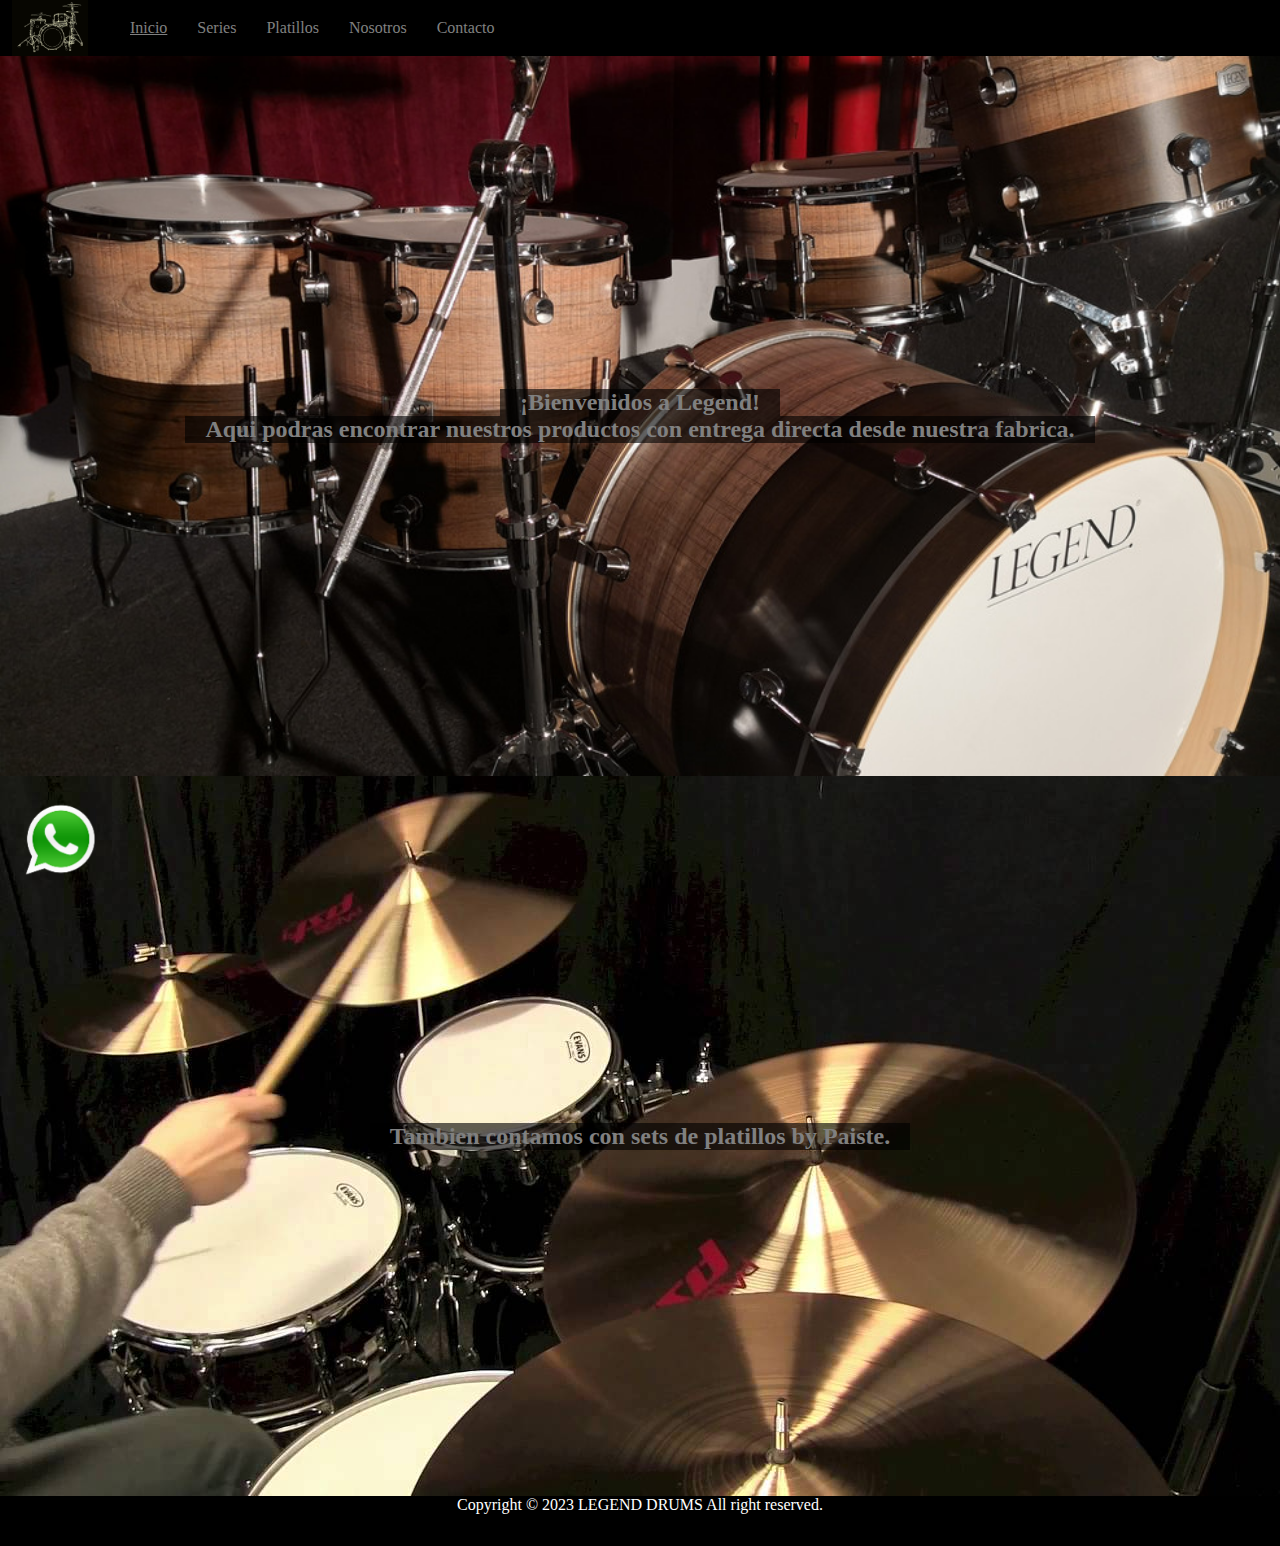
==== index.html @ 30da30fa "mi primer commit" ====
<!DOCTYPE html>
<html lang="en">
<head>
    <meta charset="UTF-8">
    <meta name="viewport" content="width=device-width, initial-scale=1.0">
    <title>Home|Legends Drums</title>
    <link rel="stylesheet" href="./styles/styles.css">
</head>
<body>
    <header>
        <img class="logo" src="./img/LOGOMENU.jpg" alt="logo de legend">
        <nav class="navbar">
            <ul class="menu">
                <li class="menu_item active"><a href="index.html">Inicio</a></li>
                <li class="menu_item"><a href="series.html">Series</a></li>
                <li class="menu_item"><a href="platillos.html">Platillos</a> </li>
                <li class="menu_item"><a href="nosotros.html">Nosotros</a> </li>
                <li class="menu_item"><a href="contacto.html">Contacto</a></li>
            </ul>
        </nav>
    </header>
    <main>
        <section class="imagenprincipal">
                <h2>¡Bienvenidos a Legend!</h2>
            <h2>Aqui podras encontrar nuestros productos con entrega directa desde nuestra fabrica.</h2>
            
        </section>
        <section class="imagenprincipal2">
            <h2>Tambien contamos con sets de platillos by Paiste.</h2>
        </section>
        <div>
            <img class="wpp" src="../img/whatsapp-png-wazapp-logo-whats-whatsapp-logo-whatsapp-icon-2050.png" alt="whatsapp">
        </div>
    </main>
    <footer>
        <p>Copyright © 2023 LEGEND DRUMS All right reserved.</p>
    </footer>
    
</body>
</html>
---- styles/styles.css ----
* {
    margin: 0;
    padding: 0;
    box-sizing: border-box;
}

header {
    background-color: black;
    display: flex;
    gap: 20px;
    grid-gap: 20px;  
}

.logo {
    width: 100px;
}
.navbar {
    display: flex;
    align-items: center;
}

.menu {
    display: flex;
    gap: 10px;
    grid-gap: 10px;
    list-style-type: none;
    align-items: center;
    height: 100%;
}

.menu_item {
    margin-inline: 10px;
}

.menu_item a {
    color: grey;
    text-decoration: none;
}

.menu_item.active a {
    text-decoration: underline;
}

footer {
    color: white;
    background-color: black;
    align-self: flex-end;
    height: 50px;
    width: 100%;
    text-align: center;

   
}

/* series */

.main {
    padding: 30px;
}

.bata1 {
    width: 20%;
    padding: 10px;
    background-color: grey;
    display: inline-block;
    margin-inline: 2%;
}

.bata1_imagen {
    width: 100%;
}

.bata1_titulo {
    font-size: 25px;
}

.bata1_descripcion {
    font-size: 15px;
}

.bata1_imagen {
    margin-bottom: 10px;
    padding-top: 10px;
}

.bata1_titulo {
    margin-bottom: 10px;
}

.bata1_descripcion {
    margin-bottom: 10px;
}

/* */

.wpp{
    position: fixed;
    bottom: 10px;
    left: 10px;
    width: 100px;
}

/* index */

.imagenprincipal {
    height: 80vh;
    background-image: url(../img/lengend_index.jpg);
    background-repeat: no-repeat;
    background-size: cover;
    background-position: center center;
    display: flex;
    justify-content: center;
    align-items: center;
    flex-direction: column;
}

.imagenprincipal h2 {
    color: grey;
    background-color: rgba(0, 0, 0, 0.619);
    padding-inline: 20px;
    
}

.imagenprincipal2 {
    height: 80vh;
    background-image: url(../img/paiste_index.jpg);
    background-repeat: no-repeat;
    background-size: cover;
    background-position: center center;
    display: flex;
    justify-content: center;
    align-items: center;
    flex-direction: column;
}

.imagenprincipal2 h2 {
    color: grey;
    background-color: rgba(0, 0, 0, 0.619);
    padding-inline: 20px;
    
}

/* platillos */

.filapst {
    background-color: grey;
    padding: 5px;
    padding: 10px;
    display: flex;
    gap: 20px;
    grid-gap: 20px;
    align-items: center;
    
}

.imagenpst {
    width: 250px;
}

/* nosotros */


/*contacto*/
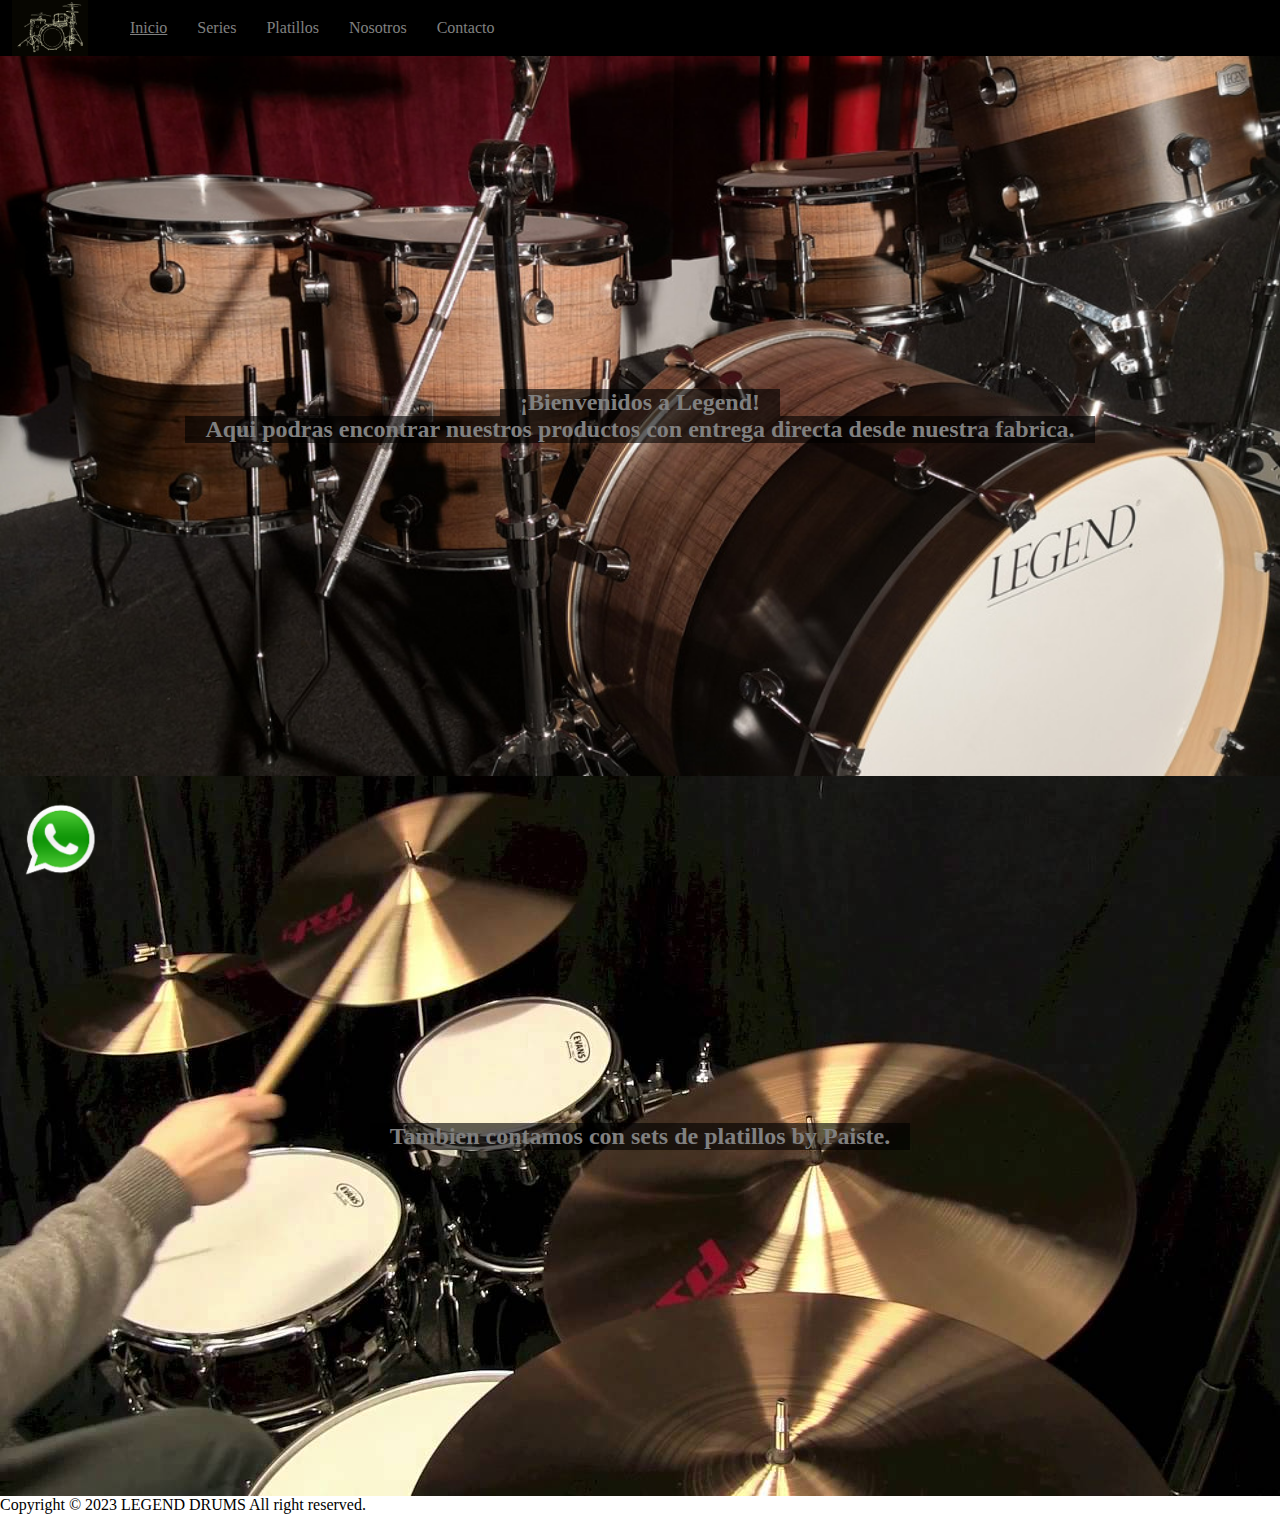
==== commit 5a77e48e: "........" ====
--- a/index.html
+++ b/index.html
@@ -11,11 +11,11 @@
         <img class="logo" src="./img/LOGOMENU.jpg" alt="logo de legend">
         <nav class="navbar">
             <ul class="menu">
-                <li class="menu_item active"><a href="index.html">Inicio</a></li>
-                <li class="menu_item"><a href="series.html">Series</a></li>
-                <li class="menu_item"><a href="platillos.html">Platillos</a> </li>
-                <li class="menu_item"><a href="nosotros.html">Nosotros</a> </li>
-                <li class="menu_item"><a href="contacto.html">Contacto</a></li>
+                <li class="menu_item active"><a href="./index.html">Inicio</a></li>
+                <li class="menu_item"><a href="./pages/series.html">Series</a></li>
+                <li class="menu_item"><a href="./pages/platillos.html">Platillos</a> </li>
+                <li class="menu_item"><a href="./pages/nosotros.html">Nosotros</a> </li>
+                <li class="menu_item"><a href="./pages/contacto.html">Contacto</a></li>
             </ul>
         </nav>
     </header>
--- a/styles/styles.css
+++ b/styles/styles.css
@@ -6,6 +6,7 @@
 
 header {
     background-color: black;
+    width: 100%;
     display: flex;
     gap: 20px;
     grid-gap: 20px;  
@@ -14,6 +15,7 @@
 .logo {
     width: 100px;
 }
+
 .navbar {
     display: flex;
     align-items: center;
@@ -41,54 +43,8 @@
     text-decoration: underline;
 }
 
-footer {
-    color: white;
-    background-color: black;
-    align-self: flex-end;
-    height: 50px;
-    width: 100%;
-    text-align: center;
-
-   
-}
-
-/* series */
-
-.main {
-    padding: 30px;
-}
-
-.bata1 {
-    width: 20%;
-    padding: 10px;
-    background-color: grey;
-    display: inline-block;
-    margin-inline: 2%;
-}
-
-.bata1_imagen {
-    width: 100%;
-}
-
-.bata1_titulo {
-    font-size: 25px;
-}
-
-.bata1_descripcion {
-    font-size: 15px;
-}
-
-.bata1_imagen {
-    margin-bottom: 10px;
-    padding-top: 10px;
-}
-
-.bata1_titulo {
-    margin-bottom: 10px;
-}
-
-.bata1_descripcion {
-    margin-bottom: 10px;
+footer{
+    margin-top: auto;
 }
 
 /* */
@@ -100,7 +56,75 @@
     width: 100px;
 }
 
+
+/* series */
+
+
+
+.contenedor {
+    gap: 10px 10px;
+    width: 100%;
+    height: 100vh;
+    display: grid;
+    grid-template-columns: 1fr 1fr;
+    grid-template-rows: 1fr 1fr 1fr;
+    grid-template-areas:
+    "caja1 caja2"
+    "caja3 caja4"
+    "caja5 caja5"
+}
+.caja {
+    border: 1px solid black;
+    background-color: white;
+    padding: 10px;
+}
+.caja1 {
+    grid-area: caja1;
+    background-color: white;
+    padding: 10px;
+}
+
+.caja2 {
+    grid-area: caja2;
+    background-color: white;
+    padding: 10px;
+}
+
+.caja3 {
+    grid-area: caja3;
+    background-color: white;
+    padding: 10px;
+}
+
+.caja4 {
+    grid-area: caja4;
+    background-color: white;
+}
+
+.caja5 {
+    grid-area: caja5;
+    background-color: white;
+    padding: 10px;
+    text-align: center;
+}
+
+@media screen and (max-width: 480px) {
+    
+    .contenedor {
+        height: 100vh;
+        display: flex;
+        flex-direction: column;
+    }
+
+    .caja {
+        flex: 1;
+    }
+
+}
+
 /* index */
+
+
 
 .imagenprincipal {
     height: 80vh;
@@ -142,24 +166,111 @@
 
 /* platillos */
 
-.filapst {
+.principio{
+    padding: 20px;
+    margin: 20px;
+    align-items: center;
+    justify-content: center;
+    width: 100%;
+}
+
+.container {
+    gap: 10px 10px;
+    width: 100%;
+    height: 100vh;
+    display: grid;
+    grid-template-columns: 1fr 1fr;
+    grid-template-rows: 1fr 1fr 1fr;
+    grid-template-areas:
+    "caja1 caja1"
+    "caja2 caja3"
+    "caja4 caja5"
+}
+.box {
+    border: 1px solid black;
+    background-color: aquamarine;
+}
+.box1 {
+    grid-area: caja1;
+    background-color: aquamarine;
+    padding: 5px;
+}
+
+.box2 {
+    grid-area: caja2;
+    background-color: aquamarine;
+    padding: 5px;
+}
+
+.box3 {
+    grid-area: caja3;
+    background-color: aquamarine;
+    padding: 5px;
+}
+
+.box4 {
+    grid-area: caja4;
+    background-color: aquamarine;
+    padding: 5px;
+}
+
+.box5 {
+    grid-area: caja5;
+    background-color: aquamarine;
+    padding: 5px;
+}
+
+@media screen and (max-width: 480px) {
+    .container {
+        height: 100vh;
+        display: flex;
+        flex-direction: column;
+    }
+    .box {
+        flex: 1;
+    }
+}
+
+/* nosotros */
+
+
+
+
+/*contacto*/
+
+
+
+.titulo {
+    text-align: center;
+    margin: 30px;
+}
+
+form {
+    width: 300px;
+    font-size: 16px;
+    margin: 0 auto;
+    padding: 20px;
+    border-radius: 3px;
     background-color: grey;
-    padding: 5px;
-    padding: 10px;
-    display: flex;
-    gap: 20px;
-    grid-gap: 20px;
-    align-items: center;
-    
-}
-
-.imagenpst {
-    width: 250px;
-}
-
-/* nosotros */
-
-
-/*contacto*/
-
-
+    color: azure;
+}
+
+input,textarea {
+    border: 0;
+    outline: none;
+    width: 260px;
+}
+.field {
+    border: solid 1px #999;
+    padding: 10px;
+    
+}
+
+.field:hover {
+    border-color: blue;
+}
+
+button {
+    text-align: center;
+}
+
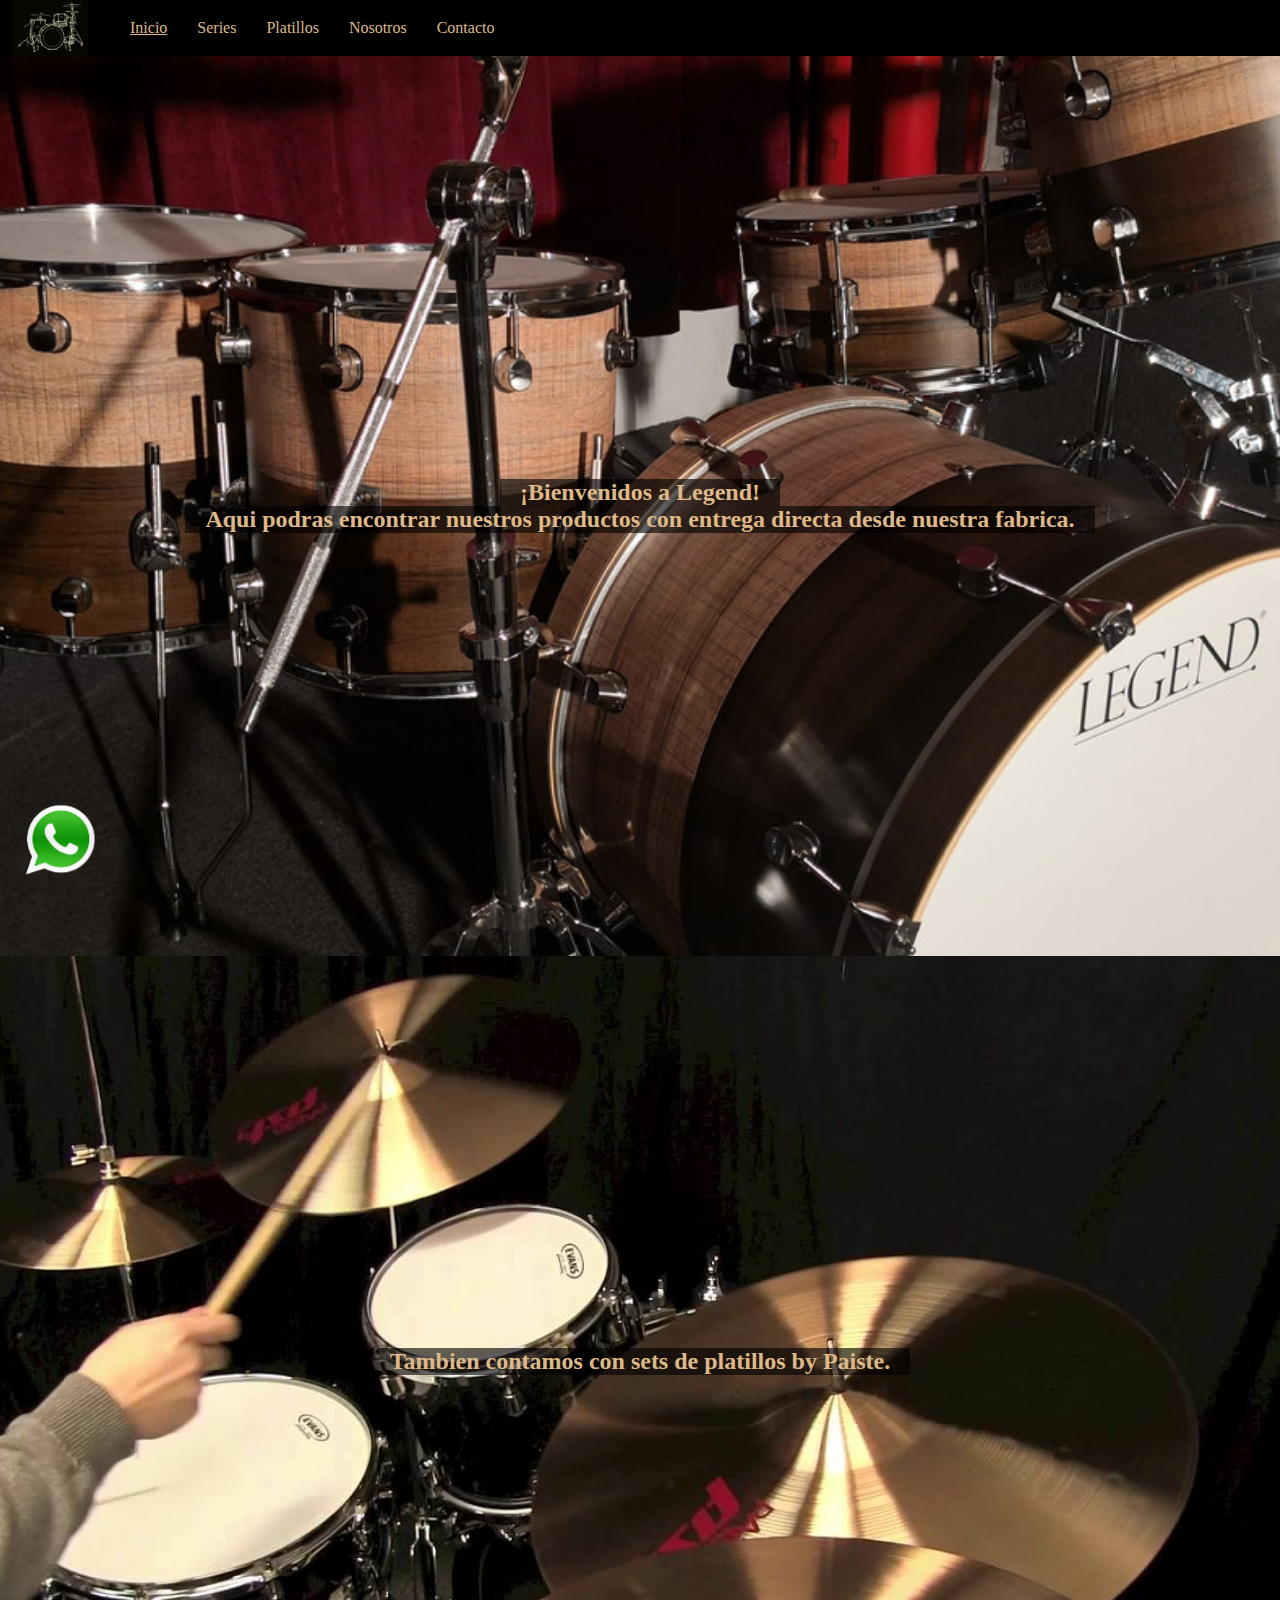
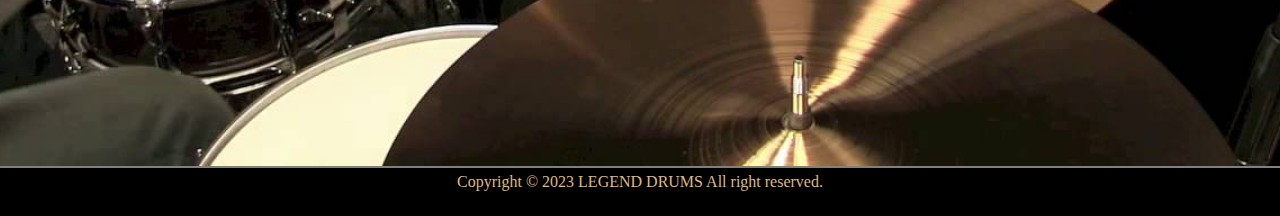
==== commit fef9074c: ".." ====
--- a/index.html
+++ b/index.html
@@ -29,7 +29,7 @@
             <h2>Tambien contamos con sets de platillos by Paiste.</h2>
         </section>
         <div>
-            <img class="wpp" src="../img/whatsapp-png-wazapp-logo-whats-whatsapp-logo-whatsapp-icon-2050.png" alt="whatsapp">
+            <img class="wpp" src="./img/whatsapp-png-wazapp-logo-whats-whatsapp-logo-whatsapp-icon-2050.png" alt="whatsapp">
         </div>
     </main>
     <footer>
--- a/styles/styles.css
+++ b/styles/styles.css
@@ -19,6 +19,7 @@
 .navbar {
     display: flex;
     align-items: center;
+    
 }
 
 .menu {
@@ -28,6 +29,11 @@
     list-style-type: none;
     align-items: center;
     height: 100%;
+    height: 50px;
+}
+
+.menu_item:hover{
+    border: 2px solid burlywood;
 }
 
 .menu_item {
@@ -35,7 +41,7 @@
 }
 
 .menu_item a {
-    color: grey;
+    color: burlywood;
     text-decoration: none;
 }
 
@@ -43,8 +49,20 @@
     text-decoration: underline;
 }
 
+body{
+    background-color: beige;
+}
+
 footer{
-    margin-top: auto;
+    background-color: black;
+    color: burlywood;
+    bottom: 0;
+    left: 0;
+    width: 100%;
+    height: 50px;
+    border-top: 2px solid grey;
+    padding: 5px 0;
+    text-align: center;
 }
 
 /* */
@@ -127,7 +145,7 @@
 
 
 .imagenprincipal {
-    height: 80vh;
+    height: 100vh;
     background-image: url(../img/lengend_index.jpg);
     background-repeat: no-repeat;
     background-size: cover;
@@ -139,14 +157,14 @@
 }
 
 .imagenprincipal h2 {
-    color: grey;
+    color: burlywood;
     background-color: rgba(0, 0, 0, 0.619);
     padding-inline: 20px;
     
 }
 
 .imagenprincipal2 {
-    height: 80vh;
+    height: 90vh;
     background-image: url(../img/paiste_index.jpg);
     background-repeat: no-repeat;
     background-size: cover;
@@ -158,7 +176,7 @@
 }
 
 .imagenprincipal2 h2 {
-    color: grey;
+    color: burlywood;
     background-color: rgba(0, 0, 0, 0.619);
     padding-inline: 20px;
     
@@ -166,13 +184,13 @@
 
 /* platillos */
 
-.principio{
+/*.principio{
     padding: 20px;
     margin: 20px;
     align-items: center;
     justify-content: center;
     width: 100%;
-}
+}*/
 
 .container {
     gap: 10px 10px;
@@ -187,37 +205,57 @@
     "caja4 caja5"
 }
 .box {
-    border: 1px solid black;
-    background-color: aquamarine;
+    border: 2px solid burlywood;
+    border-radius: 5px;
 }
 .box1 {
     grid-area: caja1;
-    background-color: aquamarine;
-    padding: 5px;
+    background-color: white;
+    color: burlywood;
+    padding: 5px;
+    margin: 20px 20px 10px 20px;
+    text-align: center;
 }
 
 .box2 {
     grid-area: caja2;
-    background-color: aquamarine;
-    padding: 5px;
+    background-color: white;
+    color: burlywood;
+    padding: 5px;
+    margin: 10px 10px 10px 20px;
+    display: grid;
+    place-items: center;
 }
 
 .box3 {
     grid-area: caja3;
-    background-color: aquamarine;
-    padding: 5px;
+    background-color: white;
+    color: burlywood;
+    padding: 5px;
+    margin: 10px 20px 10px 10px;
+    display: grid;
+    place-items: center;
+    
 }
 
 .box4 {
     grid-area: caja4;
-    background-color: aquamarine;
-    padding: 5px;
+    background-color: white;
+    color: burlywood;
+    padding: 5px;
+    margin: 10px 10px 10px 20px;
+    display: grid;
+    place-items: center;
 }
 
 .box5 {
     grid-area: caja5;
-    background-color: aquamarine;
-    padding: 5px;
+    background-color: white;
+    color: burlywood;
+    padding: 5px;
+    margin: 10px 20px 10px 10px;
+    display: grid;
+    place-items: center;
 }
 
 @media screen and (max-width: 480px) {
@@ -236,13 +274,27 @@
 
 
 
+
 /*contacto*/
 
-
-
-.titulo {
-    text-align: center;
+.imagencontacto {
+    height: 100vh;
+    background-image: url(../img/lengend_index.jpg);
+    background-repeat: repeat;
+    background-size: cover;
+    background-position: center center;
+    display: flex;
+    justify-content: center;
+    align-items: center;
+    flex-direction: column;
+}
+
+.imagencontacto h2 {
+    color: burlywood;
+    background-color: rgba(0, 0, 0, 0.495);
+    padding-inline: 20px;
     margin: 30px;
+    
 }
 
 form {
@@ -250,9 +302,11 @@
     font-size: 16px;
     margin: 0 auto;
     padding: 20px;
-    border-radius: 3px;
-    background-color: grey;
-    color: azure;
+    margin: 50px;
+    border-radius: 5px;
+    border: solid 2px brown;
+    background-color: burlywood;
+    color: black;
 }
 
 input,textarea {
@@ -261,13 +315,14 @@
     width: 260px;
 }
 .field {
-    border: solid 1px #999;
+    border: solid 2px brown;
+    border-radius: 5px;
     padding: 10px;
     
 }
 
 .field:hover {
-    border-color: blue;
+    border-color: beige;
 }
 
 button {
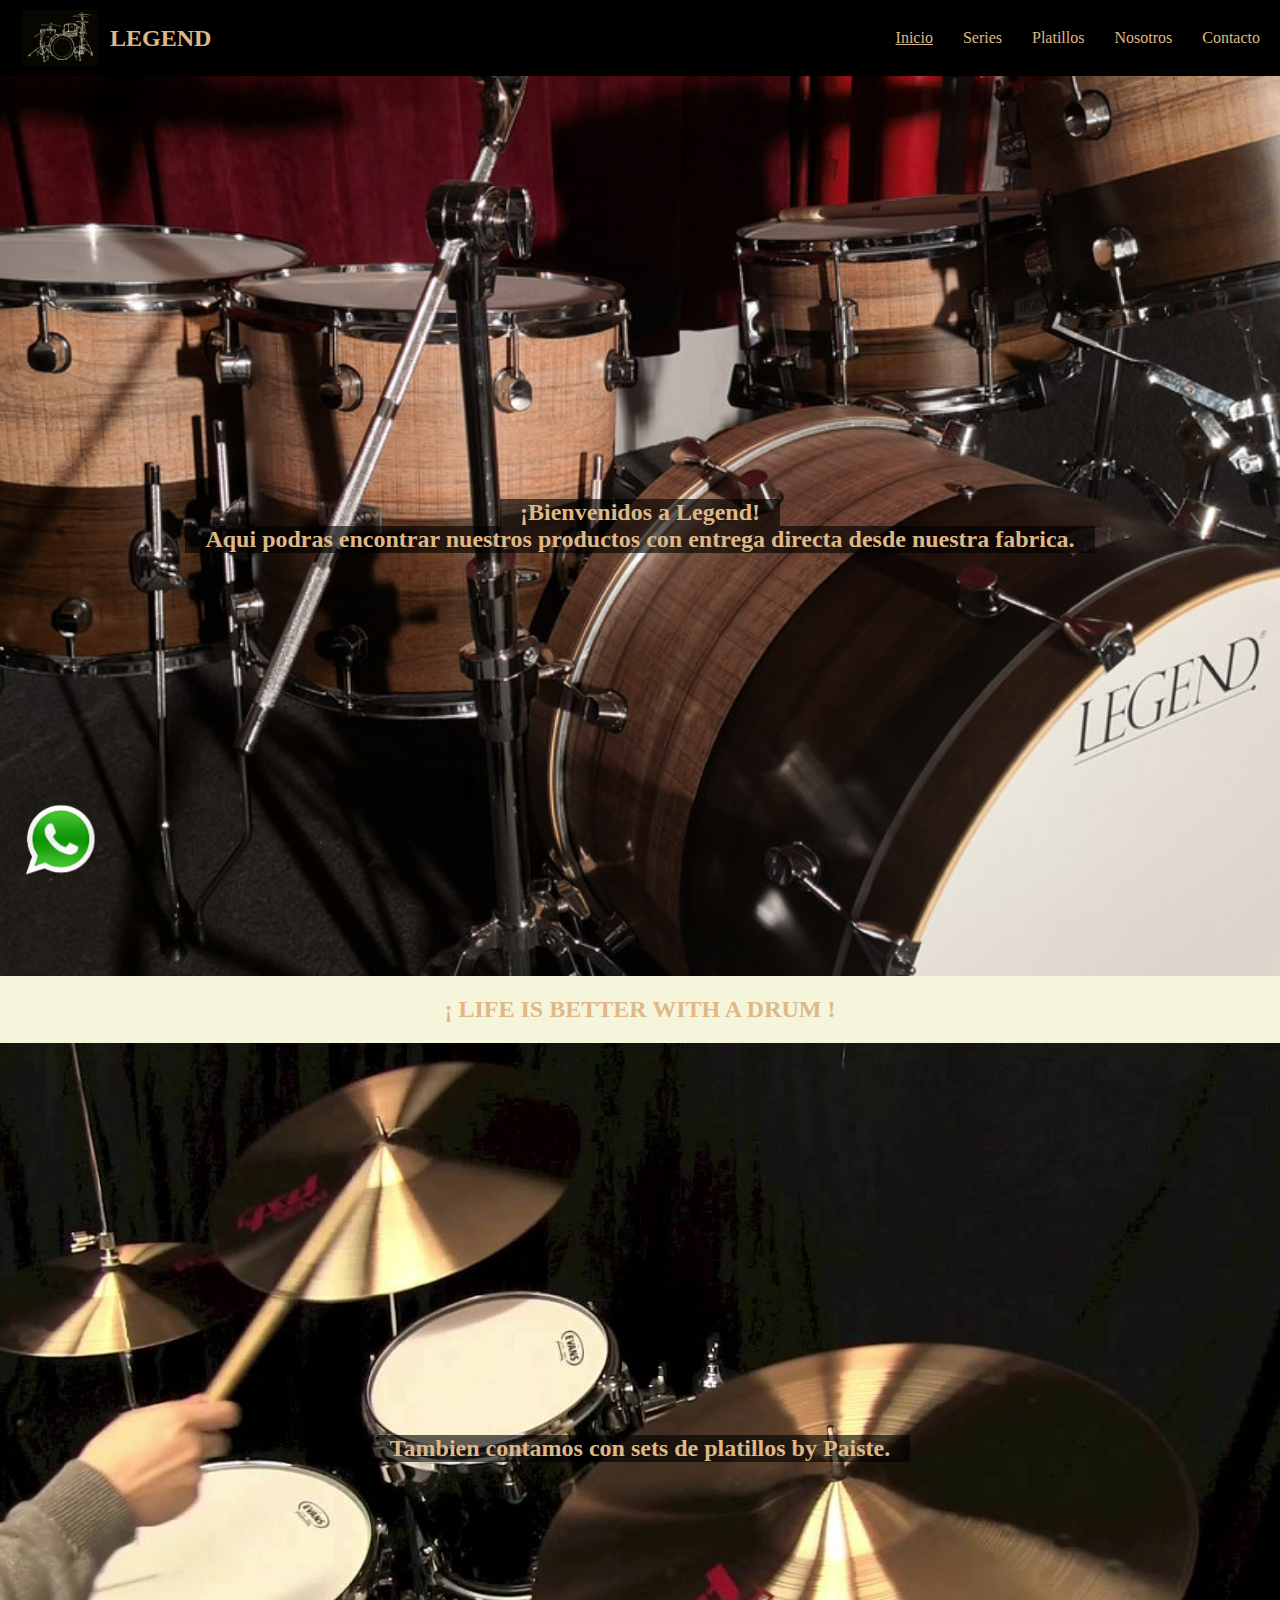
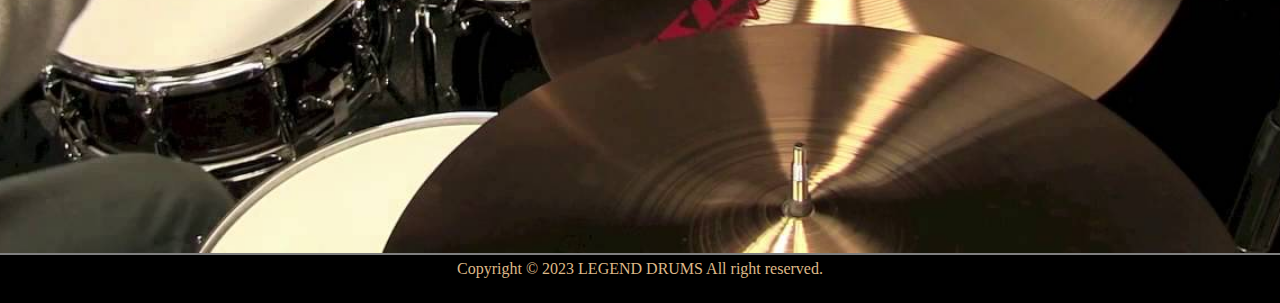
==== commit 0948c846: "responsive" ====
--- a/index.html
+++ b/index.html
@@ -8,7 +8,11 @@
 </head>
 <body>
     <header>
-        <img class="logo" src="./img/LOGOMENU.jpg" alt="logo de legend">
+        <div class="empresa">
+            <img class="logo" src="./img/LOGOMENU.jpg" alt="logo de legend">
+            <h2>LEGEND</h2>
+        </div>
+           
         <nav class="navbar">
             <ul class="menu">
                 <li class="menu_item active"><a href="./index.html">Inicio</a></li>
@@ -25,6 +29,9 @@
             <h2>Aqui podras encontrar nuestros productos con entrega directa desde nuestra fabrica.</h2>
             
         </section>
+        <div class="separador">
+            <h2>¡ LIFE IS BETTER WITH A DRUM !</h2>
+        </div>
         <section class="imagenprincipal2">
             <h2>Tambien contamos con sets de platillos by Paiste.</h2>
         </section>
--- a/styles/styles.css
+++ b/styles/styles.css
@@ -8,14 +8,23 @@
     background-color: black;
     width: 100%;
     display: flex;
-    gap: 20px;
-    grid-gap: 20px;  
+    justify-content: space-between;
+    align-items: center;
+    padding: 10px; 
+}
+
+h2{
+    color: burlywood;
 }
 
 .logo {
     width: 100px;
 }
 
+.empresa{
+    display: flex;
+    align-items: center;
+}
 .navbar {
     display: flex;
     align-items: center;
@@ -29,11 +38,12 @@
     list-style-type: none;
     align-items: center;
     height: 100%;
-    height: 50px;
-}
-
-.menu_item:hover{
-    border: 2px solid burlywood;
+    min-height: 50px;
+
+}
+
+.menu_item a:hover{
+    color: beige;
 }
 
 .menu_item {
@@ -74,13 +84,24 @@
     width: 100px;
 }
 
+@media screen and (max-width: 700px){
+    header{
+        flex-direction: column;
+        align-content: center;
+    }
+
+    .menu{
+        flex-direction: column;
+        align-content: center;
+    }
+}
+
 
 /* series */
 
 
 
 .contenedor {
-    gap: 10px 10px;
     width: 100%;
     height: 100vh;
     display: grid;
@@ -91,42 +112,58 @@
     "caja3 caja4"
     "caja5 caja5"
 }
-.caja {
-    border: 1px solid black;
-    background-color: white;
-    padding: 10px;
-}
+
+.bata1_descripcion{
+    list-style-position: inside;
+}
+
 .caja1 {
     grid-area: caja1;
-    background-color: white;
-    padding: 10px;
+    background-color: beige;
+    color: burlywood;
+    padding: 3px;
+    display: grid;
+    place-items: center;
 }
 
 .caja2 {
     grid-area: caja2;
-    background-color: white;
-    padding: 10px;
+    background-color: beige;
+    color: burlywood;
+    padding: 3px;
+    display: grid;
+    place-items: center;
 }
 
 .caja3 {
     grid-area: caja3;
-    background-color: white;
-    padding: 10px;
+    background-color: beige;
+    color: burlywood;
+    padding: 3px;
+    display: grid;
+    place-items: center;
 }
 
 .caja4 {
     grid-area: caja4;
-    background-color: white;
+    background-color: beige;
+    color: burlywood;
+    padding: 3px;
+    display: grid;
+    place-items: center;
+    
 }
 
 .caja5 {
     grid-area: caja5;
-    background-color: white;
-    padding: 10px;
+    background-color: beige;
     text-align: center;
-}
-
-@media screen and (max-width: 480px) {
+    color: burlywood;
+    padding: 3px;
+    
+}
+
+@media screen and (max-width: 780px) {
     
     .contenedor {
         height: 100vh;
@@ -163,6 +200,14 @@
     
 }
 
+.separador{
+    display: flex;
+    justify-content: center;
+    align-items: center;
+    color: burlywood;
+    margin: 20px 20px;
+}
+
 .imagenprincipal2 {
     height: 90vh;
     background-image: url(../img/paiste_index.jpg);
@@ -182,6 +227,8 @@
     
 }
 
+
+
 /* platillos */
 
 /*.principio{
@@ -271,8 +318,24 @@
 
 /* nosotros */
 
-
-
+.titulo_nosotros{
+    display: flex;
+    justify-content: center;
+    align-items: center;
+    margin: 20px 20px;
+}
+
+.parrafos{
+    text-align: left;
+    width: 600px;
+    height: 800px;
+    background-color: burlywood;
+    padding: 10px;
+}
+
+.parrafos p {
+    line-height: 25px;
+}
 
 
 /*contacto*/
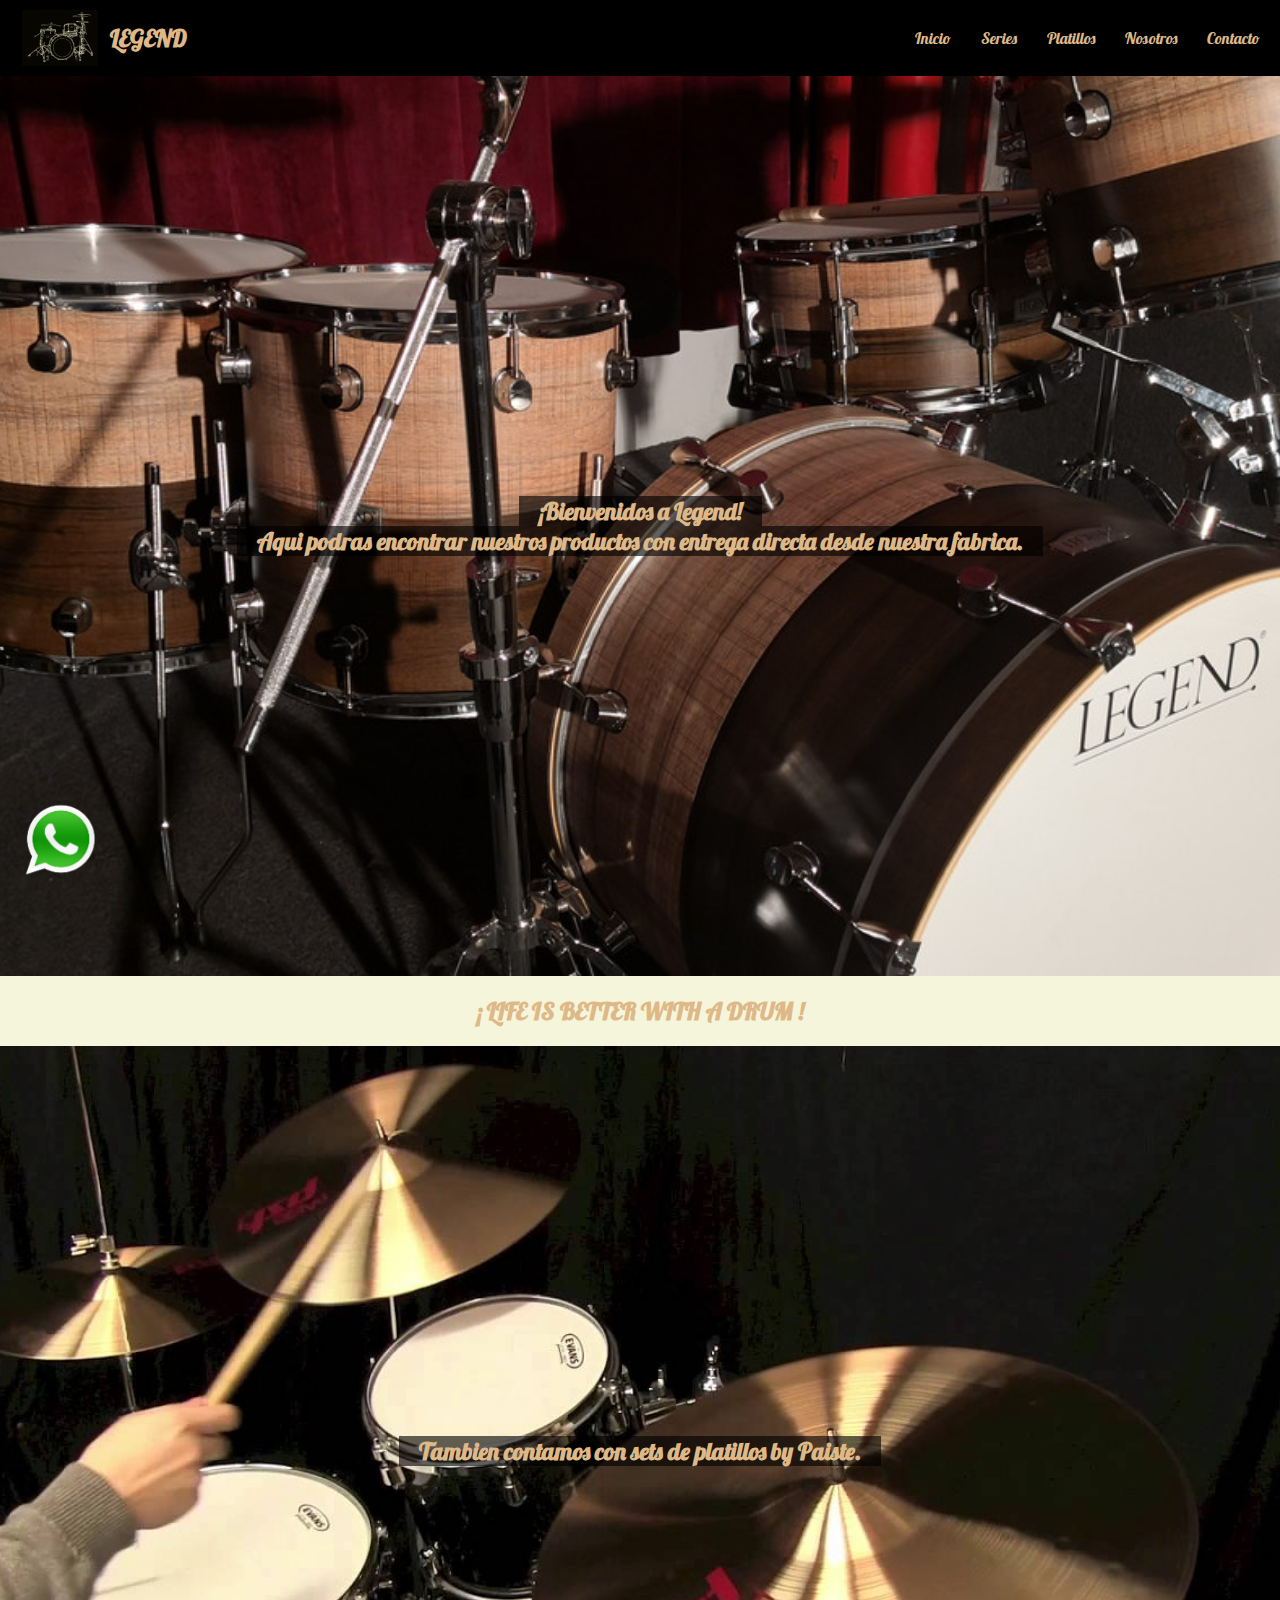
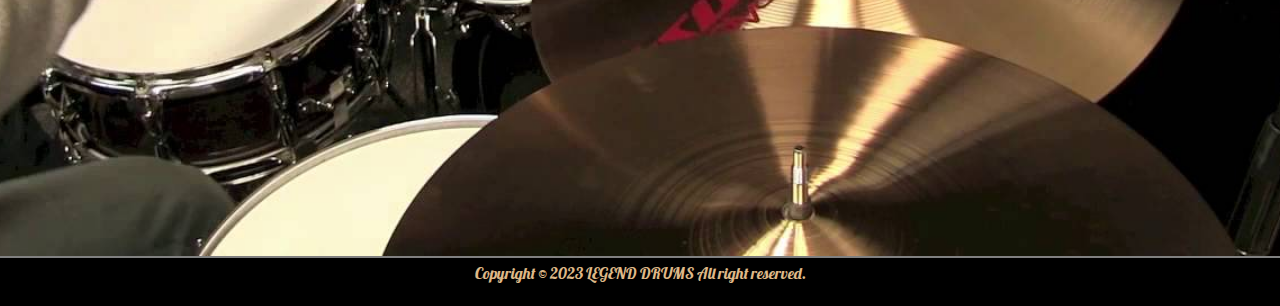
==== commit efad3bd2: "mixin" ====
--- a/index.html
+++ b/index.html
@@ -4,7 +4,7 @@
     <meta charset="UTF-8">
     <meta name="viewport" content="width=device-width, initial-scale=1.0">
     <title>Home|Legends Drums</title>
-    <link rel="stylesheet" href="./styles/styles.css">
+    <link rel="stylesheet" href="./styles/estilos.css">
 </head>
 <body>
     <header>
--- a/styles/estilos.css
+++ b/styles/estilos.css
@@ -0,0 +1,323 @@
+@import url("https://fonts.googleapis.com/css2?family=Lobster&display=swap");
+* {
+  margin: 0;
+  padding: 0;
+  box-sizing: border-box;
+  font-family: "Lobster", cursive;
+}
+
+header {
+  background-color: black;
+  width: 100%;
+  display: flex;
+  justify-content: space-between;
+  align-items: center;
+  padding: 10px;
+}
+header .empresa {
+  display: flex;
+  align-items: center;
+}
+header .empresa .logo {
+  width: 100px;
+}
+header .empresa h2 {
+  color: burlywood;
+}
+header .navbar {
+  display: flex;
+  align-items: center;
+}
+header .navbar .menu {
+  display: flex;
+  gap: 10px;
+  grid-gap: 10px;
+  list-style-type: none;
+  align-items: center;
+  height: 100%;
+  min-height: 50px;
+}
+header .navbar .menu .menu_item {
+  margin-inline: 10px;
+}
+header .navbar .menu .menu_item a {
+  color: burlywood;
+  text-decoration: none;
+}
+header .navbar .menu .menu_item a:hover {
+  color: beige;
+}
+
+.imagenprincipal {
+  height: 100vh;
+  background-image: url(../img/lengend_index.jpg);
+  background-repeat: no-repeat;
+  background-size: cover;
+  background-position: center center;
+  display: flex;
+  justify-content: center;
+  align-items: center;
+  flex-direction: column;
+}
+.imagenprincipal h2 {
+  color: burlywood;
+  background-color: rgba(0, 0, 0, 0.619);
+  padding-inline: 20px;
+}
+
+.separador {
+  display: flex;
+  justify-content: center;
+  align-items: center;
+  color: burlywood;
+  margin: 20px 20px;
+}
+
+.imagenprincipal2 {
+  height: 90vh;
+  background-image: url(../img/paiste_index.jpg);
+  background-repeat: no-repeat;
+  background-size: cover;
+  background-position: center center;
+  display: flex;
+  justify-content: center;
+  align-items: center;
+  flex-direction: column;
+}
+.imagenprincipal2 h2 {
+  color: burlywood;
+  background-color: rgba(0, 0, 0, 0.619);
+  padding-inline: 20px;
+}
+
+.contenedor {
+  width: 100%;
+  height: 100vh;
+  display: grid;
+  grid-template-columns: 1fr 1fr;
+  grid-template-rows: 1fr 1fr 1fr;
+  grid-template-areas: "caja1 caja2" "caja3 caja4" "caja5 caja5";
+}
+.contenedor .caja1 {
+  grid-area: caja1;
+  background-color: beige;
+  color: burlywood;
+  padding: 3px;
+  display: grid;
+  place-items: center;
+}
+.contenedor .caja1 .bata1_descripcion {
+  list-style-position: inside;
+}
+.contenedor .caja2 {
+  grid-area: caja2;
+  background-color: beige;
+  color: burlywood;
+  padding: 3px;
+  display: grid;
+  place-items: center;
+}
+.contenedor .caja2 .bata1_descripcion {
+  list-style-position: inside;
+}
+.contenedor .caja3 {
+  grid-area: caja3;
+  background-color: beige;
+  color: burlywood;
+  padding: 3px;
+  display: grid;
+  place-items: center;
+}
+.contenedor .caja3 .bata1_descripcion {
+  list-style-position: inside;
+}
+.contenedor .caja4 {
+  grid-area: caja4;
+  background-color: beige;
+  color: burlywood;
+  padding: 3px;
+  display: grid;
+  place-items: center;
+}
+.contenedor .caja4 .bata1_descripcion {
+  list-style-position: inside;
+}
+.contenedor .caja5 {
+  grid-area: caja5;
+  background-color: beige;
+  text-align: center;
+  color: burlywood;
+  padding: 3px;
+  margin-top: 50px;
+  margin-bottom: 50px;
+}
+.contenedor .caja5 .bata1_descripcion {
+  list-style-position: inside;
+}
+
+.container {
+  gap: 10px 10px;
+  width: 100%;
+  height: 100vh;
+  display: grid;
+  grid-template-columns: 1fr 1fr;
+  grid-template-rows: 1fr 1fr 1fr;
+  grid-template-areas: "caja1 caja1" "caja2 caja3" "caja4 caja5";
+}
+
+.box {
+  border: 2px solid burlywood;
+  border-radius: 5px;
+}
+
+.box1 {
+  grid-area: caja1;
+  background-color: white;
+  color: burlywood;
+  padding: 5px;
+  margin: 20px 20px 10px 20px;
+  text-align: center;
+}
+
+.box2 {
+  grid-area: caja2;
+  background-color: white;
+  color: burlywood;
+  padding: 5px;
+  margin: 10px 10px 10px 20px;
+  display: grid;
+  place-items: center;
+}
+
+.box3 {
+  grid-area: caja3;
+  background-color: white;
+  color: burlywood;
+  padding: 5px;
+  margin: 10px 20px 10px 10px;
+  display: grid;
+  place-items: center;
+}
+
+.box4 {
+  grid-area: caja4;
+  background-color: white;
+  color: burlywood;
+  padding: 5px;
+  margin: 10px 10px 10px 20px;
+  display: grid;
+  place-items: center;
+}
+
+.box5 {
+  grid-area: caja5;
+  background-color: white;
+  color: burlywood;
+  padding: 5px;
+  margin: 10px 20px 10px 10px;
+  display: grid;
+  place-items: center;
+}
+
+.titulo_nosotros {
+  display: flex;
+  justify-content: center;
+  align-items: center;
+  margin: 20px 20px;
+}
+
+.seccion {
+  display: flex;
+  flex-direction: row;
+}
+.seccion .parrafos {
+  text-align: center;
+  width: 600px;
+  padding: 10px;
+  margin: 0 auto;
+}
+.seccion .parrafos p {
+  line-height: 25px;
+  color: burlywood;
+}
+.seccion .contenedor_imagen {
+  width: 75vw;
+  max-width: 1000px;
+  min-width: 320px;
+  margin: auto;
+}
+.seccion .contenedor_imagen .imagen_nosotros {
+  width: 100%;
+}
+
+.imagencontacto {
+  height: 100vh;
+  background-image: url(../img/lengend_index.jpg);
+  background-repeat: repeat;
+  background-size: cover;
+  background-position: center center;
+  display: flex;
+  justify-content: center;
+  align-items: center;
+  flex-direction: column;
+}
+.imagencontacto h2 {
+  color: burlywood;
+  background-color: rgba(0, 0, 0, 0.495);
+  padding-inline: 20px;
+  margin: 30px;
+}
+
+form {
+  width: 300px;
+  font-size: 16px;
+  margin: 0 auto;
+  padding: 20px;
+  margin: 50px;
+  border-radius: 5px;
+  border: solid 2px brown;
+  background-color: burlywood;
+  color: black;
+}
+
+input, textarea {
+  border: 0;
+  outline: none;
+  width: 260px;
+}
+
+.field {
+  border: solid 2px brown;
+  border-radius: 5px;
+  padding: 10px;
+}
+.field:hover {
+  border-color: beige;
+}
+
+button {
+  text-align: center;
+}
+
+body {
+  background-color: beige;
+}
+
+.wpp {
+  position: fixed;
+  bottom: 10px;
+  left: 10px;
+  width: 100px;
+}
+
+footer {
+  background-color: black;
+  color: burlywood;
+  bottom: 0;
+  left: 0;
+  width: 100%;
+  height: 50px;
+  border-top: 2px solid grey;
+  padding: 5px 0;
+  text-align: center;
+}/*# sourceMappingURL=estilos.css.map */